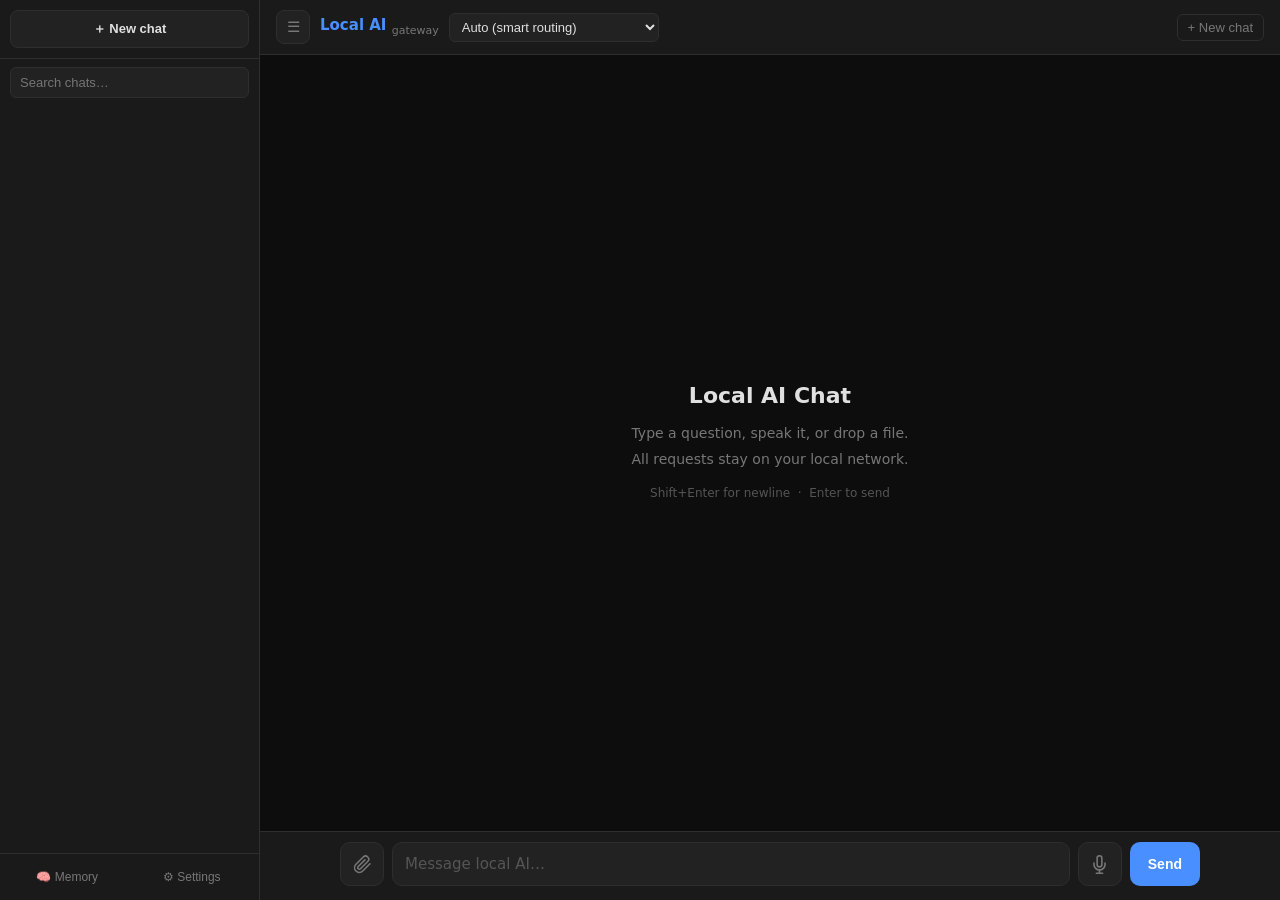
==== gateway/static/chat/index.html @ 8f92ebde "feat(chat): Phase 3 — long-term memory (manual entry + injection) Client-side memory, per device. Th" ====
<!DOCTYPE html>
<html lang="en">
<head>
<meta charset="UTF-8">
<meta name="viewport" content="width=device-width, initial-scale=1.0">
<title>Local AI Chat</title>
<style>
*, *::before, *::after { box-sizing: border-box; margin: 0; padding: 0; }

:root {
  --bg:         #0d0d0d;
  --surface:    #1a1a1a;
  --surface2:   #222;
  --border:     #2e2e2e;
  --text:       #e0e0e0;
  --dim:        #777;
  --accent:     #4a8fff;
  --accent-dk:  #2a60cc;
  --user-bg:    #172030;
  --user-bdr:   #1e3555;
  --err:        #cc3333;
  --err-bg:     #1a0000;
  --radius:     10px;
  --sidebar-w:  260px;
}

html, body { height: 100%; background: var(--bg); color: var(--text);
  font-family: -apple-system, BlinkMacSystemFont, 'Segoe UI', system-ui, sans-serif;
  font-size: 15px; line-height: 1.55; }

/* ── Shell (sidebar + app) ── */
#shell { display: flex; height: 100vh; overflow: hidden; }

#app { flex: 1; min-width: 0; display: flex; flex-direction: column; height: 100vh; }

/* ── Sidebar ── */
#sidebar { width: var(--sidebar-w); flex-shrink: 0; background: var(--surface);
  border-right: 1px solid var(--border); display: flex; flex-direction: column;
  transition: margin-left .2s ease; }
#shell.sb-collapsed #sidebar { margin-left: calc(-1 * var(--sidebar-w)); }

.sb-head { padding: 10px; border-bottom: 1px solid var(--border); }
.sb-newchat { width: 100%; background: var(--surface2); border: 1px solid var(--border);
  color: var(--text); padding: 9px; border-radius: 8px; cursor: pointer;
  font-size: 13px; font-weight: 600; transition: border-color .15s; }
.sb-newchat:hover { border-color: var(--accent); }

.sb-search { padding: 8px 10px; }
.sb-search input { width: 100%; background: var(--surface2); border: 1px solid var(--border);
  color: var(--text); padding: 7px 9px; border-radius: 6px; font-size: 13px; }
.sb-search input:focus { outline: none; border-color: var(--accent); }

#conv-list { flex: 1; overflow-y: auto; padding: 6px; display: flex; flex-direction: column; gap: 2px; }

.conv { display: flex; align-items: center; border-radius: 6px; }
.conv:hover { background: var(--surface2); }
.conv.active { background: var(--user-bg); }

.conv-main { flex: 1; min-width: 0; cursor: pointer; padding: 7px 8px; }
.conv-title { font-size: 13px; white-space: nowrap; overflow: hidden; text-overflow: ellipsis; }
.conv-meta { display: flex; gap: 6px; align-items: center; margin-top: 2px; }
.conv-meta span { font-size: 11px; color: var(--dim); }
.conv-route { background: var(--surface2); border: 1px solid var(--border);
  padding: 0 5px; border-radius: 3px; }

.conv-actions { display: none; gap: 1px; padding-right: 4px; }
.conv:hover .conv-actions { display: flex; }
.conv-act { background: none; border: none; color: var(--dim); cursor: pointer;
  font-size: 12px; padding: 4px; border-radius: 4px; line-height: 1; }
.conv-act:hover { color: var(--text); background: var(--border); }

.conv-rename { width: 100%; background: var(--bg); border: 1px solid var(--accent);
  color: var(--text); font-size: 13px; padding: 5px 6px; border-radius: 4px; }

.sb-empty, .sb-banner { color: var(--dim); font-size: 12px; padding: 14px; text-align: center; }
.sb-banner { color: #caa46a; line-height: 1.5; }

.sb-foot { padding: 8px; border-top: 1px solid var(--border); display: flex; gap: 6px; }
.sb-foot-btn { flex: 1; background: none; border: 1px solid transparent; color: var(--dim);
  padding: 7px; border-radius: 6px; cursor: pointer; font-size: 12px; text-align: center; transition: all .15s; }
.sb-foot-btn:hover { background: var(--surface2); color: var(--text); }

/* Memory panel */
#memory-modal { display: none; position: fixed; inset: 0; z-index: 300; }
#memory-modal.open { display: block; }
#memory-backdrop { position: absolute; inset: 0; background: rgba(0,0,0,.55); }
.mem-toggle { display: flex; align-items: center; gap: 8px; font-size: 13px; cursor: pointer; margin-bottom: 8px; }
.mem-toggle input { width: 15px; height: 15px; cursor: pointer; }
.mem-add-row { display: flex; gap: 8px; flex-wrap: wrap; }
.mem-add-row input[type="text"] { flex: 1; min-width: 140px; background: var(--surface2);
  border: 1px solid var(--border); color: var(--text); padding: 8px 10px; border-radius: 8px; font-size: 13px; }
.mem-add-row input[type="text"]:focus { outline: none; border-color: var(--accent); }
#mem-add-cat { background: var(--surface2); border: 1px solid var(--border); color: var(--text);
  padding: 8px; border-radius: 8px; font-size: 12px; cursor: pointer; }
.mem-preview { display: none; white-space: pre-wrap; background: #111; border: 1px solid var(--border);
  border-radius: 6px; padding: 10px; font-size: 12px; color: var(--dim); margin: 10px 0;
  max-height: 180px; overflow-y: auto; font-family: 'SF Mono','Fira Code',monospace; }
#mem-list { display: flex; flex-direction: column; gap: 8px; margin-top: 10px; }
.mem-empty { color: var(--dim); font-size: 12px; padding: 10px 0; }
.mem-item { background: var(--surface2); border: 1px solid var(--border); border-radius: 8px; padding: 10px; }
.mem-top { display: flex; align-items: flex-start; gap: 9px; }
.mem-top input { margin-top: 3px; width: 15px; height: 15px; cursor: pointer; flex-shrink: 0; }
.mem-text { font-size: 13px; line-height: 1.45; word-break: break-word; }
.mem-meta { display: flex; align-items: center; gap: 6px; margin-top: 8px; padding-left: 24px; flex-wrap: wrap; }
.mem-badge { font-size: 10px; text-transform: uppercase; letter-spacing: .03em;
  background: var(--bg); border: 1px solid var(--border); color: var(--dim); padding: 1px 6px; border-radius: 4px; }
.mem-act { background: none; border: none; color: var(--dim); cursor: pointer; font-size: 12px;
  padding: 2px 4px; border-radius: 4px; margin-left: auto; }
.mem-act + .mem-act { margin-left: 0; }
.mem-act:hover { color: var(--text); background: var(--border); }
.mem-edit { width: 100%; background: var(--bg); border: 1px solid var(--accent); color: var(--text);
  font-size: 13px; padding: 5px 6px; border-radius: 4px; }

/* Settings modal */
#settings-modal { display: none; position: fixed; inset: 0; z-index: 300; }
#settings-modal.open { display: block; }
#settings-backdrop { position: absolute; inset: 0; background: rgba(0,0,0,.55); }
.settings-card { position: relative; max-width: 460px; width: calc(100% - 32px);
  margin: 8vh auto 0; background: var(--surface); border: 1px solid var(--border);
  border-radius: 12px; padding: 18px 20px 20px; max-height: 84vh; overflow-y: auto; }
.settings-head { display: flex; align-items: center; justify-content: space-between; margin-bottom: 6px; }
.settings-head h3 { font-size: 16px; font-weight: 600; }
#settings-close { background: none; border: none; color: var(--dim); font-size: 22px;
  cursor: pointer; line-height: 1; padding: 0 4px; }
#settings-close:hover { color: var(--text); }
.settings-status { font-size: 12px; color: var(--dim); margin-bottom: 14px; }
.settings-section { border-top: 1px solid var(--border); padding-top: 14px; margin-top: 14px; }
.settings-section h4 { font-size: 13px; font-weight: 600; margin-bottom: 6px; }
.settings-hint { font-size: 12px; color: var(--dim); margin-bottom: 10px; line-height: 1.5; }
.settings-row { display: flex; flex-wrap: wrap; gap: 8px; align-items: center; }
.settings-btn { background: var(--surface2); border: 1px solid var(--border); color: var(--text);
  padding: 8px 14px; border-radius: 8px; cursor: pointer; font-size: 13px; transition: border-color .15s; }
.settings-btn:hover { border-color: var(--accent); }
.settings-btn.danger { color: #ff8888; }
.settings-btn.danger:hover { border-color: var(--err); }
#import-mode { background: var(--surface2); border: 1px solid var(--border); color: var(--text);
  padding: 8px; border-radius: 8px; font-size: 13px; cursor: pointer; }
.settings-summary { font-size: 12px; color: var(--dim); margin-top: 16px; min-height: 1.2em; }

/* ── Header ── */
header { display: flex; align-items: center; gap: 10px;
  padding: 10px 16px; border-bottom: 1px solid var(--border);
  background: var(--surface); flex-shrink: 0; }

.sb-toggle { width: 34px; height: 34px; flex-shrink: 0; background: var(--surface2);
  border: 1px solid var(--border); color: var(--dim); border-radius: 8px;
  cursor: pointer; font-size: 15px; display: flex; align-items: center; justify-content: center;
  transition: all .15s; }
.sb-toggle:hover { border-color: var(--accent); color: var(--text); }

.logo { font-weight: 700; font-size: 15px; color: var(--accent); white-space: nowrap; }
.logo sub { font-size: 11px; color: var(--dim); font-weight: 400; }

#model-select { background: var(--surface2); border: 1px solid var(--border);
  color: var(--text); padding: 5px 8px; border-radius: 6px; font-size: 13px;
  cursor: pointer; flex: 1; max-width: 210px; }
#model-select:focus { outline: 1px solid var(--accent); }

.hdr-gap { flex: 1; }

#new-chat-btn { background: transparent; border: 1px solid var(--border);
  color: var(--dim); padding: 5px 10px; border-radius: 6px; font-size: 13px;
  cursor: pointer; white-space: nowrap; transition: all .15s; }
#new-chat-btn:hover { border-color: var(--accent); color: var(--text); }

/* ── Messages ── */
#messages { flex: 1; overflow-y: auto; padding: 24px 16px;
  display: flex; flex-direction: column; gap: 18px; }

.welcome { margin: auto; text-align: center; color: var(--dim); }
.welcome h2 { font-size: 22px; color: var(--text); margin-bottom: 10px; font-weight: 600; }
.welcome p { font-size: 14px; margin-bottom: 4px; }
.welcome .hint { margin-top: 14px; font-size: 12px; color: #555; }

.msg { display: flex; flex-direction: column; gap: 5px; max-width: 860px; width: 100%;
  margin-left: auto; margin-right: auto; }

.bubble { padding: 12px 16px; border-radius: var(--radius);
  line-height: 1.6; word-break: break-word; white-space: pre-wrap; }

.msg.user  .bubble { background: var(--user-bg); border: 1px solid var(--user-bdr);
  align-self: flex-end; max-width: 82%; border-radius: var(--radius) var(--radius) 4px var(--radius); }

.msg.assistant .bubble { background: var(--surface); border: 1px solid var(--border);
  align-self: flex-start; width: 100%;
  border-radius: 4px var(--radius) var(--radius) var(--radius); }

.msg.error .bubble { background: var(--err-bg); border: 1px solid var(--err);
  color: #ff8888; width: 100%; }

/* Markdown inside bubbles */
.bubble pre { background: #111; border: 1px solid var(--border); border-radius: 6px;
  padding: 12px; overflow-x: auto; margin: 8px 0; white-space: pre; }
.bubble code { font-family: 'SF Mono','Fira Code','Cascadia Code',monospace;
  font-size: 13px; }
.bubble p > code, .bubble li > code { background: #111; padding: 1px 5px;
  border-radius: 3px; }
.bubble p { margin-bottom: 6px; }
.bubble p:last-child { margin-bottom: 0; }
.bubble ul, .bubble ol { padding-left: 20px; margin: 6px 0; }
.bubble strong { font-weight: 600; }
.bubble em { font-style: italic; }

/* Route badge */
.badge { display: flex; flex-wrap: wrap; gap: 5px; align-items: center; }
.badge span { font-size: 11px; background: var(--surface2);
  border: 1px solid var(--border); color: var(--dim);
  padding: 1px 7px; border-radius: 4px; }
.badge .reason { font-style: italic; background: none; border: none; color: #555; padding: 0; }

/* Typing dots */
.dots { display: inline-flex; gap: 5px; padding: 6px 0; }
.dot { width: 6px; height: 6px; background: var(--dim); border-radius: 50%;
  animation: bounce 1.2s infinite; }
.dot:nth-child(2) { animation-delay: .2s; }
.dot:nth-child(3) { animation-delay: .4s; }
@keyframes bounce {
  0%,80%,100% { opacity:.3; transform:translateY(0); }
  40%          { opacity:1;  transform:translateY(-4px); }
}
.bubble.thinking { display: flex; align-items: center; gap: 10px; }
.think-meta { display: flex; flex-direction: column; gap: 1px; }
.think-label { font-size: 13px; color: var(--dim); }
.think-note  { font-size: 12px; color: #4a4a4a; font-style: italic; min-height: 1.2em; }

/* ── Footer ── */
footer { border-top: 1px solid var(--border); padding: 10px 16px 14px;
  background: var(--surface); flex-shrink: 0; }
.footer-inner { max-width: 860px; margin: 0 auto; }

#file-chips { display: flex; flex-wrap: wrap; gap: 6px; margin-bottom: 8px; }
#file-chips:empty { display: none; }

.chip { display: flex; align-items: center; gap: 5px; background: var(--surface2);
  border: 1px solid var(--border); border-radius: 20px;
  padding: 3px 8px 3px 10px; font-size: 12px; color: var(--dim); }
.chip button { background: none; border: none; color: var(--dim); cursor: pointer;
  font-size: 15px; line-height: 1; padding: 0; margin-left: 1px; }
.chip button:hover { color: var(--text); }

.input-row { display: flex; align-items: flex-end; gap: 8px; }

#msg-input { flex: 1; background: var(--surface2); border: 1px solid var(--border);
  color: var(--text); padding: 10px 12px; border-radius: var(--radius);
  font-size: 15px; font-family: inherit; resize: none;
  min-height: 44px; max-height: 220px; line-height: 1.5; transition: border-color .15s; }
#msg-input:focus { outline: none; border-color: var(--accent); }
#msg-input::placeholder { color: #555; }

.icon-btn { background: var(--surface2); border: 1px solid var(--border);
  color: var(--dim); width: 44px; height: 44px; border-radius: var(--radius);
  cursor: pointer; display: flex; align-items: center; justify-content: center;
  flex-shrink: 0; transition: all .15s; }
.icon-btn:hover { border-color: var(--accent); color: var(--text); }
.icon-btn.listening { border-color: var(--err); color: var(--err); animation: pulse 1s infinite; }
.icon-btn input[type="file"] { display: none; }
@keyframes pulse { 0%,100% { opacity:1; } 50% { opacity:.6; } }

#send-btn { background: var(--accent); border: none; color: #fff;
  padding: 0 18px; height: 44px; border-radius: var(--radius);
  font-size: 14px; font-weight: 600; cursor: pointer;
  flex-shrink: 0; transition: background .15s; }
#send-btn:hover:not(:disabled) { background: var(--accent-dk); }
#send-btn:disabled { background: var(--border); color: var(--dim); cursor: not-allowed; }

/* Drop overlay */
#drop-overlay { display: none; position: fixed; inset: 0;
  background: rgba(74,143,255,.12); border: 3px dashed var(--accent);
  border-radius: 12px; z-index: 100; pointer-events: none;
  align-items: center; justify-content: center;
  font-size: 20px; color: var(--accent); }
#drop-overlay.on { display: flex; }

/* Toast */
.toast { position: fixed; bottom: 84px; left: 50%; transform: translateX(-50%);
  background: var(--surface2); border: 1px solid var(--border); color: var(--text);
  padding: 10px 16px; border-radius: 8px; font-size: 13px; z-index: 200;
  max-width: 90%; text-align: center; }

/* Mobile backdrop (hidden on desktop) */
#sb-backdrop { display: none; }

/* Scrollbar */
::-webkit-scrollbar { width: 6px; }
::-webkit-scrollbar-track { background: transparent; }
::-webkit-scrollbar-thumb { background: var(--border); border-radius: 3px; }

@media (max-width: 600px) {
  #sidebar { position: fixed; top: 0; left: 0; z-index: 150;
    margin-left: calc(-1 * var(--sidebar-w)); }
  #shell.sb-open #sidebar { margin-left: 0; }
  #shell.sb-open #sb-backdrop { display: block; position: fixed; inset: 0;
    background: rgba(0,0,0,.55); z-index: 140; }
  .msg.user .bubble { max-width: 95%; }
  #new-chat-btn { display: none; }     /* use the sidebar's New chat on mobile */
}
</style>
</head>
<body>

<div id="drop-overlay">Drop file to attach</div>
<div id="sb-backdrop"></div>

<div id="shell">
  <aside id="sidebar">
    <div class="sb-head">
      <button class="sb-newchat" data-action="new-chat">＋ New chat</button>
    </div>
    <div class="sb-search">
      <input id="sb-search-input" type="text" placeholder="Search chats…" autocomplete="off">
    </div>
    <div id="conv-list"></div>
    <div class="sb-foot">
      <button class="sb-foot-btn" data-action="open-memory" title="Memory">🧠 Memory</button>
      <button class="sb-foot-btn" data-action="open-settings" title="Settings &amp; backup">⚙ Settings</button>
    </div>
  </aside>

  <div id="app">
    <header>
      <button class="sb-toggle" data-action="toggle-sidebar" title="Toggle sidebar" aria-label="Toggle sidebar">☰</button>
      <span class="logo">Local AI <sub>gateway</sub></span>
      <select id="model-select" title="Routing model">
        <option value="auto">Auto (smart routing)</option>
      </select>
      <div class="hdr-gap"></div>
      <button id="new-chat-btn" data-action="new-chat">+ New chat</button>
    </header>

    <main id="messages">
      <div class="welcome">
        <h2>Local AI Chat</h2>
        <p>Type a question, speak it, or drop a file.</p>
        <p>All requests stay on your local network.</p>
        <p class="hint">Shift+Enter for newline &nbsp;·&nbsp; Enter to send</p>
      </div>
    </main>

    <footer>
      <div class="footer-inner">
        <div id="file-chips"></div>
        <div class="input-row">
          <!-- File attach -->
          <label class="icon-btn" title="Attach file (text, PDF, DOCX)">
            <svg width="19" height="19" viewBox="0 0 24 24" fill="none" stroke="currentColor" stroke-width="2" stroke-linecap="round" stroke-linejoin="round">
              <path d="M21.44 11.05l-9.19 9.19a6 6 0 0 1-8.49-8.49l9.19-9.19a4 4 0 0 1 5.66 5.66l-9.2 9.19a2 2 0 0 1-2.83-2.83l8.49-8.48"/>
            </svg>
            <input type="file" id="file-input" multiple
              accept=".txt,.md,.py,.js,.ts,.jsx,.tsx,.json,.yaml,.yml,.csv,.html,.css,.sh,.sql,.xml,.toml,.ini,.c,.cpp,.h,.rs,.go,.java,.rb,.php,.swift,.kt,.pdf,.docx">
          </label>

          <textarea id="msg-input" placeholder="Message local AI…" rows="1"></textarea>

          <!-- Mic -->
          <button class="icon-btn" id="mic-btn" title="Voice input">
            <svg width="19" height="19" viewBox="0 0 24 24" fill="none" stroke="currentColor" stroke-width="2" stroke-linecap="round" stroke-linejoin="round">
              <path d="M12 1a3 3 0 0 0-3 3v8a3 3 0 0 0 6 0V4a3 3 0 0 0-3-3z"/>
              <path d="M19 10v2a7 7 0 0 1-14 0v-2"/>
              <line x1="12" y1="19" x2="12" y2="23"/>
              <line x1="8" y1="23" x2="16" y2="23"/>
            </svg>
          </button>

          <button id="send-btn">Send</button>
        </div>
      </div>
    </footer>
  </div>
</div>

<!-- Settings & backup modal -->
<div id="settings-modal">
  <div id="settings-backdrop"></div>
  <div class="settings-card" role="dialog" aria-label="Settings and backup">
    <div class="settings-head">
      <h3>Settings &amp; backup</h3>
      <button id="settings-close" title="Close" aria-label="Close">×</button>
    </div>

    <p id="settings-status" class="settings-status"></p>

    <div class="settings-section">
      <h4>Backup</h4>
      <p class="settings-hint">History lives only in this browser. Export a copy to move it to another device or keep it safe.</p>
      <div class="settings-row">
        <button id="btn-export" class="settings-btn">Export all</button>
        <button id="btn-import" class="settings-btn">Import…</button>
        <select id="import-mode" title="Import mode">
          <option value="merge">Merge</option>
          <option value="replace">Replace</option>
        </select>
        <input type="file" id="import-file" accept="application/json,.json" hidden>
      </div>
    </div>

    <div class="settings-section">
      <h4>Danger zone</h4>
      <div class="settings-row">
        <button id="btn-clear-history" class="settings-btn danger">Clear history</button>
        <button id="btn-clear-memory" class="settings-btn danger">Clear memory</button>
      </div>
    </div>

    <p id="settings-summary" class="settings-summary"></p>
  </div>
</div>

<!-- Memory modal -->
<div id="memory-modal">
  <div id="memory-backdrop"></div>
  <div class="settings-card" role="dialog" aria-label="Memory">
    <div class="settings-head">
      <h3>🧠 Memory</h3>
      <button id="memory-close" title="Close" aria-label="Close">×</button>
    </div>

    <label class="mem-toggle">
      <input type="checkbox" id="mem-enabled">
      <span>Use memory in chats</span>
    </label>
    <p class="settings-hint">Enabled memories are added as background context to every chat. They never leave your local network and are stored only in this browser.</p>

    <div class="settings-section">
      <h4>Add a memory</h4>
      <div class="mem-add-row">
        <input type="text" id="mem-add-input" placeholder="e.g. I prefer Python and concise answers" autocomplete="off">
        <select id="mem-add-cat" title="Category">
          <option value="preference">preference</option>
          <option value="project">project</option>
          <option value="constraint">constraint</option>
          <option value="personal">personal</option>
          <option value="other" selected>other</option>
        </select>
        <button id="mem-add-btn" class="settings-btn">Add</button>
      </div>
    </div>

    <div class="settings-section">
      <div class="settings-row" style="justify-content: space-between;">
        <h4 style="margin:0;">Saved memories</h4>
        <button id="mem-preview-btn" class="settings-btn">Preview injected context</button>
      </div>
      <pre id="mem-preview" class="mem-preview"></pre>
      <div id="mem-list"></div>
    </div>

    <div class="settings-section">
      <div class="settings-row">
        <button id="mem-clear-btn" class="settings-btn danger">Clear all memory</button>
      </div>
    </div>
  </div>
</div>

<script type="module" src="/static/chat/js/app.js"></script>
</body>
</html>
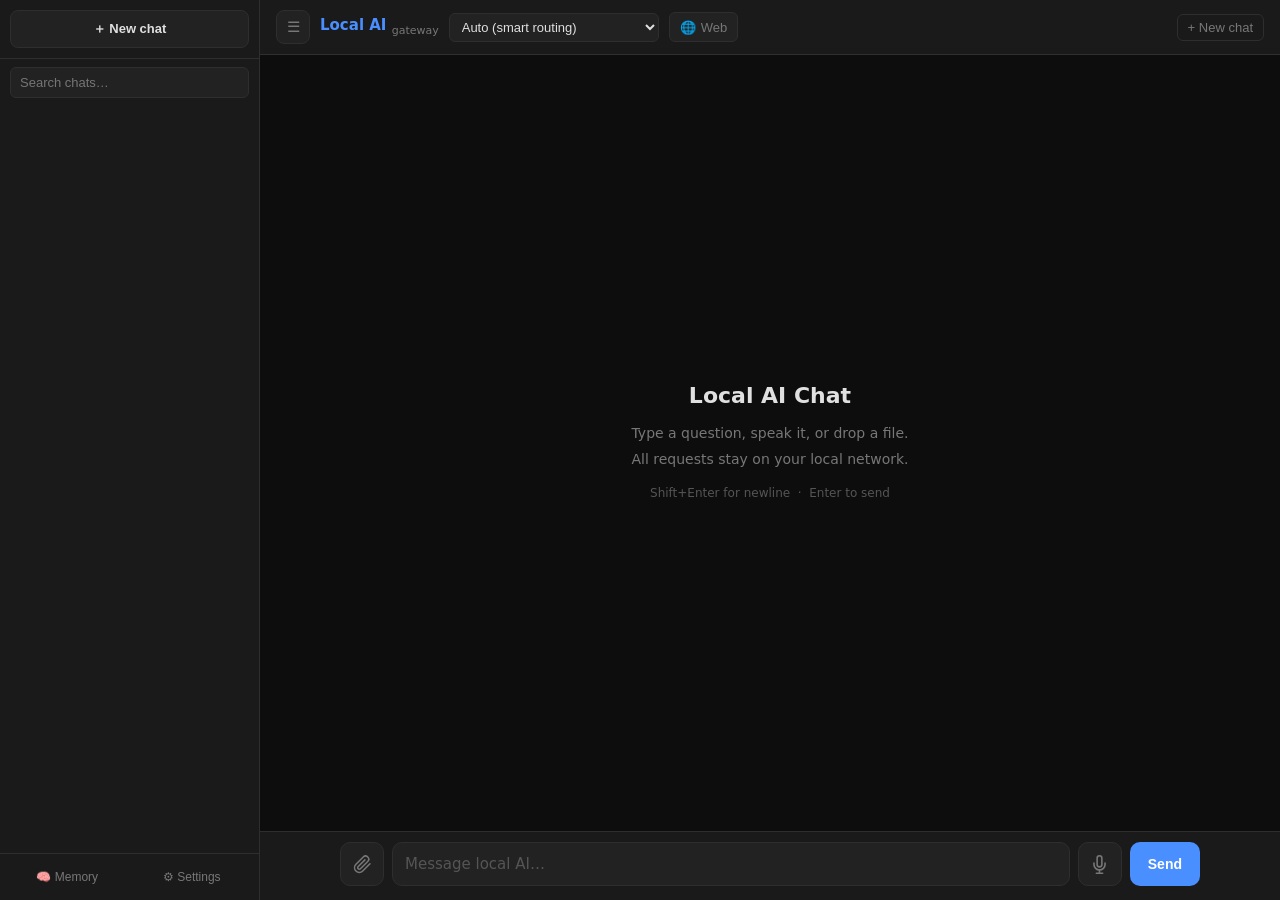
==== commit db0ceaff: "feat: add web grounding feature with SearXNG integration - Implemented web grounding in the chat UI," ====
--- a/gateway/static/chat/index.html
+++ b/gateway/static/chat/index.html
@@ -2,8 +2,9 @@
 <html lang="en">
 <head>
 <meta charset="UTF-8">
-<meta name="viewport" content="width=device-width, initial-scale=1.0">
+<meta name="viewport" content="width=device-width, initial-scale=1.0, viewport-fit=cover">
 <title>Local AI Chat</title>
+<link rel="icon" href="/static/favicon.svg" type="image/svg+xml">
 <style>
 *, *::before, *::after { box-sizing: border-box; margin: 0; padding: 0; }
 
@@ -26,12 +27,15 @@
 
 html, body { height: 100%; background: var(--bg); color: var(--text);
   font-family: -apple-system, BlinkMacSystemFont, 'Segoe UI', system-ui, sans-serif;
-  font-size: 15px; line-height: 1.55; }
+  font-size: 15px; line-height: 1.55;
+  -webkit-tap-highlight-color: transparent; }
 
 /* ── Shell (sidebar + app) ── */
-#shell { display: flex; height: 100vh; overflow: hidden; }
-
-#app { flex: 1; min-width: 0; display: flex; flex-direction: column; height: 100vh; }
+/* --app-h is set from visualViewport in JS so the layout tracks the soft
+   keyboard / browser chrome on mobile; falls back to dvh, then vh. */
+#shell { display: flex; height: 100vh; height: var(--app-h, 100dvh); overflow: hidden; }
+
+#app { flex: 1; min-width: 0; display: flex; flex-direction: column; height: 100%; }
 
 /* ── Sidebar ── */
 #sidebar { width: var(--sidebar-w); flex-shrink: 0; background: var(--surface);
@@ -110,6 +114,13 @@
 .mem-act:hover { color: var(--text); background: var(--border); }
 .mem-edit { width: 100%; background: var(--bg); border: 1px solid var(--accent); color: var(--text);
   font-size: 13px; padding: 5px 6px; border-radius: 4px; }
+#mem-suggested-list { display: flex; flex-direction: column; gap: 8px; }
+.mem-item.suggested { border-color: var(--accent-dk); background: #141c2b; }
+.mem-suggest-actions { display: flex; gap: 6px; margin-top: 10px; flex-wrap: wrap; }
+.mem-suggest-actions .settings-btn { padding: 5px 10px; font-size: 12px; }
+.mem-source { background: none; border: none; color: var(--accent); cursor: pointer;
+  font-size: 11px; padding: 0; text-decoration: underline; }
+.mem-source:hover { color: var(--text); }
 
 /* Settings modal */
 #settings-modal { display: none; position: fixed; inset: 0; z-index: 300; }
@@ -120,9 +131,9 @@
   border-radius: 12px; padding: 18px 20px 20px; max-height: 84vh; overflow-y: auto; }
 .settings-head { display: flex; align-items: center; justify-content: space-between; margin-bottom: 6px; }
 .settings-head h3 { font-size: 16px; font-weight: 600; }
-#settings-close { background: none; border: none; color: var(--dim); font-size: 22px;
+#settings-close, #memory-close { background: none; border: none; color: var(--dim); font-size: 22px;
   cursor: pointer; line-height: 1; padding: 0 4px; }
-#settings-close:hover { color: var(--text); }
+#settings-close:hover, #memory-close:hover { color: var(--text); }
 .settings-status { font-size: 12px; color: var(--dim); margin-bottom: 14px; }
 .settings-section { border-top: 1px solid var(--border); padding-top: 14px; margin-top: 14px; }
 .settings-section h4 { font-size: 13px; font-weight: 600; margin-bottom: 6px; }
@@ -156,6 +167,14 @@
   cursor: pointer; flex: 1; max-width: 210px; }
 #model-select:focus { outline: 1px solid var(--accent); }
 
+/* Web grounding toggle */
+#web-toggle { background: var(--surface2); border: 1px solid var(--border);
+  color: var(--dim); height: 30px; padding: 0 10px; border-radius: 6px;
+  cursor: pointer; font-size: 13px; white-space: nowrap; flex-shrink: 0;
+  display: inline-flex; align-items: center; gap: 5px; transition: all .15s; }
+#web-toggle:hover { border-color: var(--accent); color: var(--text); }
+#web-toggle.on { background: var(--user-bg); border-color: var(--accent); color: var(--accent); }
+
 .hdr-gap { flex: 1; }
 
 #new-chat-btn { background: transparent; border: 1px solid var(--border);
@@ -200,6 +219,17 @@
 .bubble ul, .bubble ol { padding-left: 20px; margin: 6px 0; }
 .bubble strong { font-weight: 600; }
 .bubble em { font-style: italic; }
+
+/* Sources (web grounding) */
+.sources { max-width: 860px; width: 100%; margin: 2px auto 0;
+  display: flex; flex-direction: column; gap: 3px; }
+.sources-head { color: var(--dim); font-size: 10px; text-transform: uppercase;
+  letter-spacing: .04em; margin-bottom: 1px; }
+.sources a { color: var(--accent); text-decoration: none; font-size: 12px;
+  display: flex; gap: 6px; align-items: baseline; max-width: 100%; }
+.sources a:hover { text-decoration: underline; }
+.sources .snum { color: var(--dim); flex-shrink: 0; }
+.sources .stitle { white-space: nowrap; overflow: hidden; text-overflow: ellipsis; }
 
 /* Route badge */
 .badge { display: flex; flex-wrap: wrap; gap: 5px; align-items: center; }
@@ -225,6 +255,7 @@
 
 /* ── Footer ── */
 footer { border-top: 1px solid var(--border); padding: 10px 16px 14px;
+  padding-bottom: max(14px, env(safe-area-inset-bottom));
   background: var(--surface); flex-shrink: 0; }
 .footer-inner { max-width: 860px; margin: 0 auto; }
 
@@ -285,21 +316,60 @@
 ::-webkit-scrollbar-track { background: transparent; }
 ::-webkit-scrollbar-thumb { background: var(--border); border-radius: 3px; }
 
+/* Touch devices: row actions can't rely on :hover, so always show them. */
+@media (hover: none) {
+  .conv-actions { display: flex; }
+  .conv-act { padding: 8px 6px; font-size: 15px; }
+  .conv-main { padding: 9px 8px; }
+}
+
 @media (max-width: 600px) {
   #sidebar { position: fixed; top: 0; left: 0; z-index: 150;
-    margin-left: calc(-1 * var(--sidebar-w)); }
+    width: min(var(--sidebar-w), 84vw);
+    margin-left: calc(-1 * min(var(--sidebar-w), 84vw)); }
   #shell.sb-open #sidebar { margin-left: 0; }
   #shell.sb-open #sb-backdrop { display: block; position: fixed; inset: 0;
     background: rgba(0,0,0,.55); z-index: 140; }
-  .msg.user .bubble { max-width: 95%; }
+
+  /* Row actions are tap targets here (no hover on a narrow/touch screen). */
+  .conv-actions { display: flex; }
+  .conv-act { padding: 8px 6px; font-size: 15px; }
+  .conv-main { padding: 9px 8px; }
+
+  .msg.user .bubble { max-width: 92%; }
+  .welcome .hint { display: none; }    /* Enter=send is desktop-only */
   #new-chat-btn { display: none; }     /* use the sidebar's New chat on mobile */
+
+  /* Header: keep it from crowding; drop the subtitle, let the model picker grow. */
+  header { padding: 10px 12px;
+    padding-top: max(10px, env(safe-area-inset-top)); gap: 8px; }
+  .logo sub { display: none; }
+  .logo { font-size: 14px; }
+  #model-select { max-width: none; }
+  #web-toggle .lbl { display: none; }   /* globe only on mobile to save space */
+  .sb-toggle { width: 38px; height: 38px; }
+
+  /* 16px on form fields prevents iOS Safari from zooming the page on focus. */
+  #msg-input, #model-select, #sb-search-input,
+  #mem-add-input, #mem-add-cat, #import-mode,
+  .mem-add-row input[type="text"], .conv-rename, .mem-edit { font-size: 16px; }
+
+  #messages { padding: 16px 12px; }
+  footer { padding: 8px 10px; padding-bottom: max(8px, env(safe-area-inset-bottom)); }
+  .input-row { gap: 6px; }
+
+  /* Modals go full-screen so long content (memory list) is comfortable to scroll. */
+  .settings-card { width: 100%; max-width: none; margin: 0; border: none;
+    border-radius: 0; min-height: 100dvh; max-height: none;
+    padding: 16px 16px calc(20px + env(safe-area-inset-bottom));
+    padding-top: max(16px, env(safe-area-inset-top)); }
+  #settings-close, #memory-close { font-size: 30px; padding: 4px 10px; margin: -4px -6px; }
 }
 </style>
 </head>
 <body>
 
 <div id="drop-overlay">Drop file to attach</div>
-<div id="sb-backdrop"></div>
 
 <div id="shell">
   <aside id="sidebar">
@@ -323,6 +393,7 @@
       <select id="model-select" title="Routing model">
         <option value="auto">Auto (smart routing)</option>
       </select>
+      <button id="web-toggle" type="button" title="Search the web and cite real sources for this answer" aria-pressed="false">🌐 <span class="lbl">Web</span></button>
       <div class="hdr-gap"></div>
       <button id="new-chat-btn" data-action="new-chat">+ New chat</button>
     </header>
@@ -366,6 +437,10 @@
       </div>
     </footer>
   </div>
+
+  <!-- Sidebar dismiss overlay (mobile). Must live inside #shell so the
+       `#shell.sb-open #sb-backdrop` rule matches and it can catch taps. -->
+  <div id="sb-backdrop"></div>
 </div>
 
 <!-- Settings & backup modal -->
@@ -418,7 +493,11 @@
       <input type="checkbox" id="mem-enabled">
       <span>Use memory in chats</span>
     </label>
-    <p class="settings-hint">Enabled memories are added as background context to every chat. They never leave your local network and are stored only in this browser.</p>
+    <label class="mem-toggle">
+      <input type="checkbox" id="mem-autoextract">
+      <span>Auto-suggest memories from my chats</span>
+    </label>
+    <p class="settings-hint">Enabled memories are added as background context to every chat. They never leave your local network and are stored only in this browser. Auto-suggested memories are never used until you accept them.</p>
 
     <div class="settings-section">
       <h4>Add a memory</h4>
@@ -435,10 +514,19 @@
       </div>
     </div>
 
+    <div class="settings-section" id="mem-suggested" style="display:none;">
+      <h4>Suggested from your chats</h4>
+      <p class="settings-hint">Review before use — these are model-generated and not active until accepted.</p>
+      <div id="mem-suggested-list"></div>
+    </div>
+
     <div class="settings-section">
       <div class="settings-row" style="justify-content: space-between;">
         <h4 style="margin:0;">Saved memories</h4>
-        <button id="mem-preview-btn" class="settings-btn">Preview injected context</button>
+        <div class="settings-row">
+          <button id="mem-extract-btn" class="settings-btn">Extract from current chat</button>
+          <button id="mem-preview-btn" class="settings-btn">Preview injected context</button>
+        </div>
       </div>
       <pre id="mem-preview" class="mem-preview"></pre>
       <div id="mem-list"></div>
